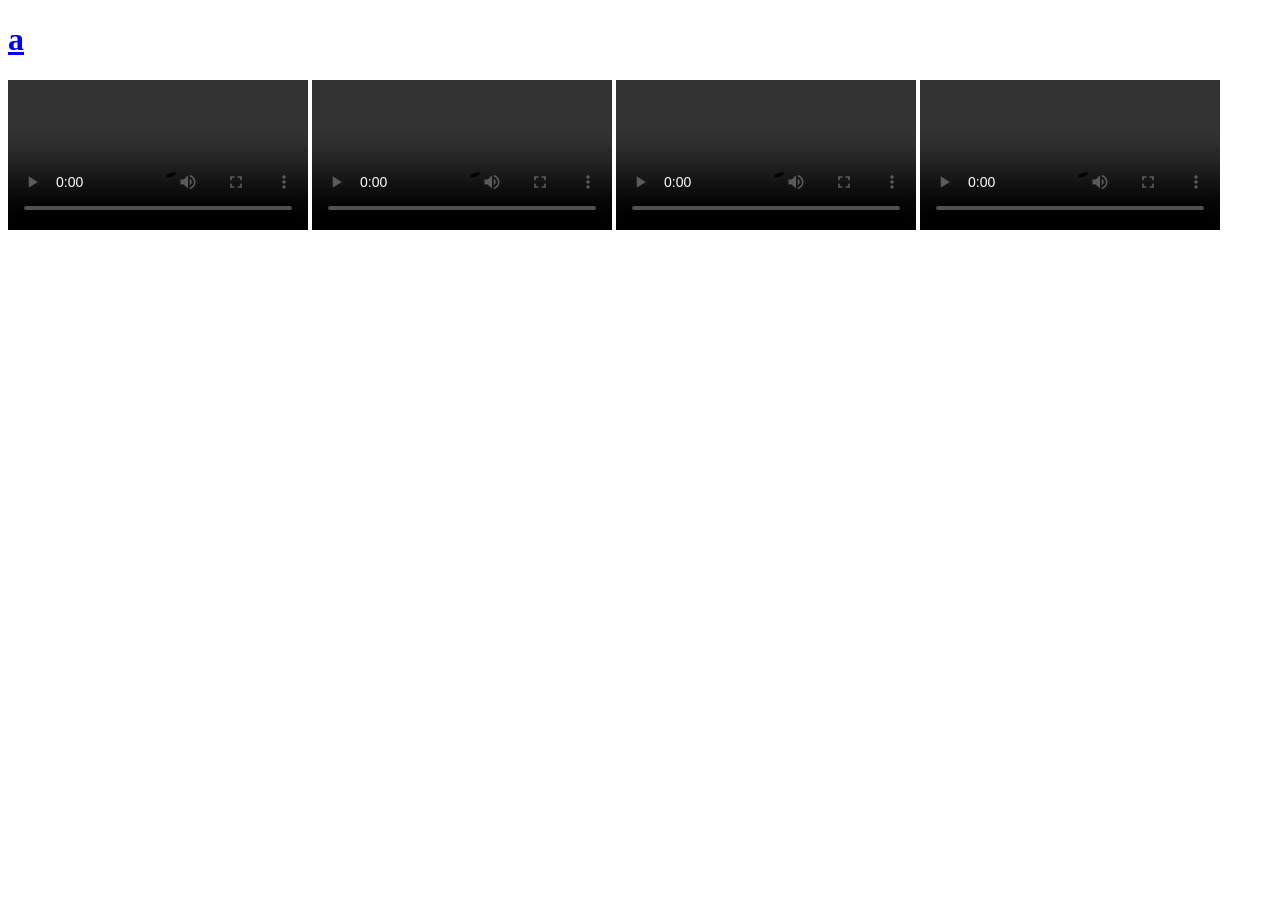
==== av/index.html @ 0c7b37fd "index.html を更新" ====
<!DOCTYPE html>
<html lang="ja">

<head>
    <meta charset="UTF-8">

    <!-- スマホ対応 -->
    <meta name="viewport" content="width=device-width, initial-scale=1.0">

    <!-- タイトル -->
    <title>
        	ミライシード
    </title>
    
</head>

<body>
    <h1>
<a href="https://1210walnut.github.io">
        a
</a>
</h1>

<video src="https://video.twimg.com/ext_tw_video/2030339357048184832/pu/vid/avc1/720x1280/a96uxaFzByUl0QvT.mp4" controls playsinline></video>

<video src="av1.mp4" controls playsinline></video>

<video src="av2.mp4" controls playsinline></video>

<video src="av3.mp4" controls playsinline></video>

</body>

</html>
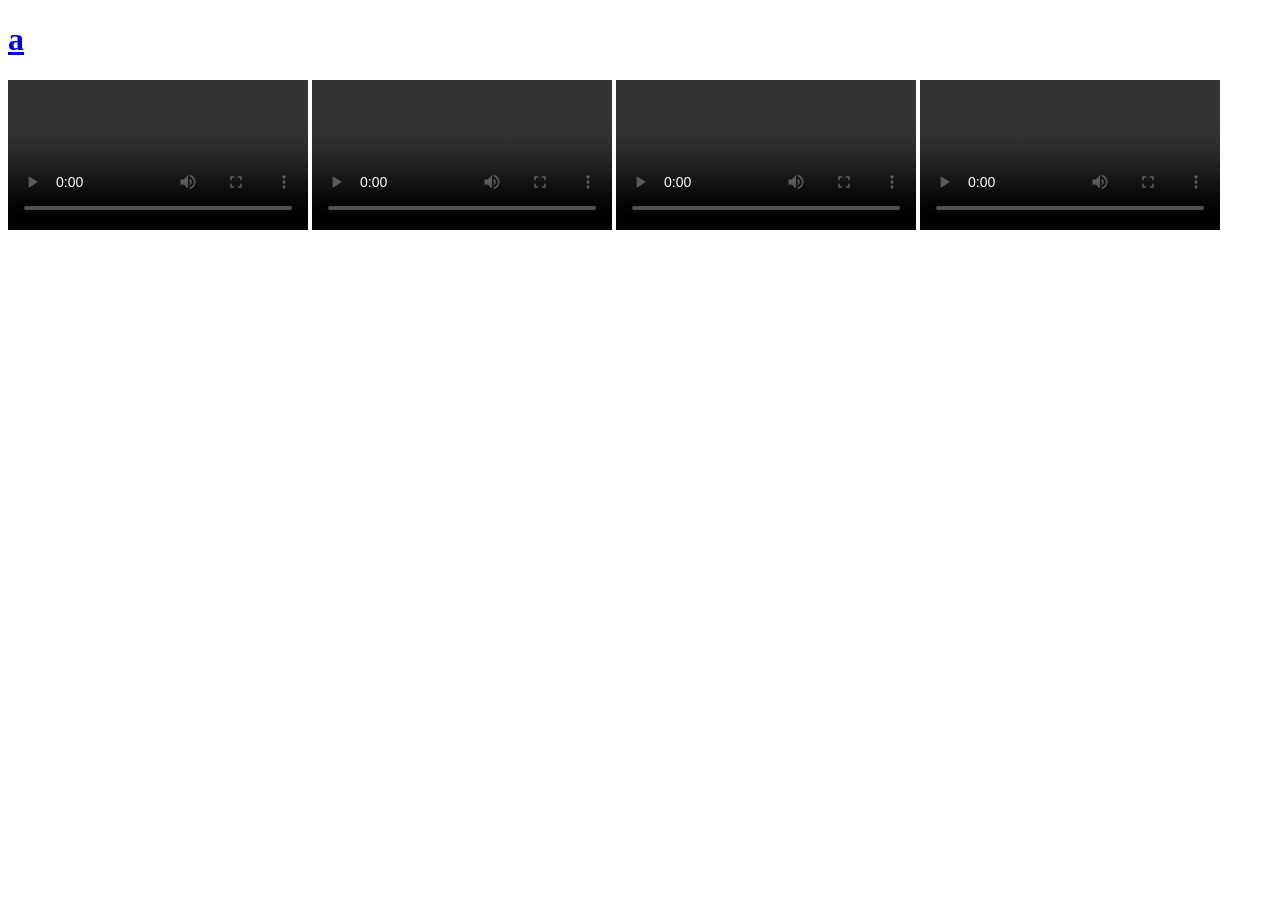
==== commit e97ed02e: "index.html を更新" ====
--- a/av/index.html
+++ b/av/index.html
@@ -21,7 +21,7 @@
 </a>
 </h1>
 
-<video src="https://video.twimg.com/ext_tw_video/2030339357048184832/pu/vid/avc1/720x1280/a96uxaFzByUl0QvT.mp4" controls playsinline></video>
+<video src="https://video.twimg.com/amplify_video/1681867299576479744/vid/720x1280/h4e6MnbNWni8JtZb.mp4" controls playsinline></video>
 
 <video src="av1.mp4" controls playsinline></video>
 
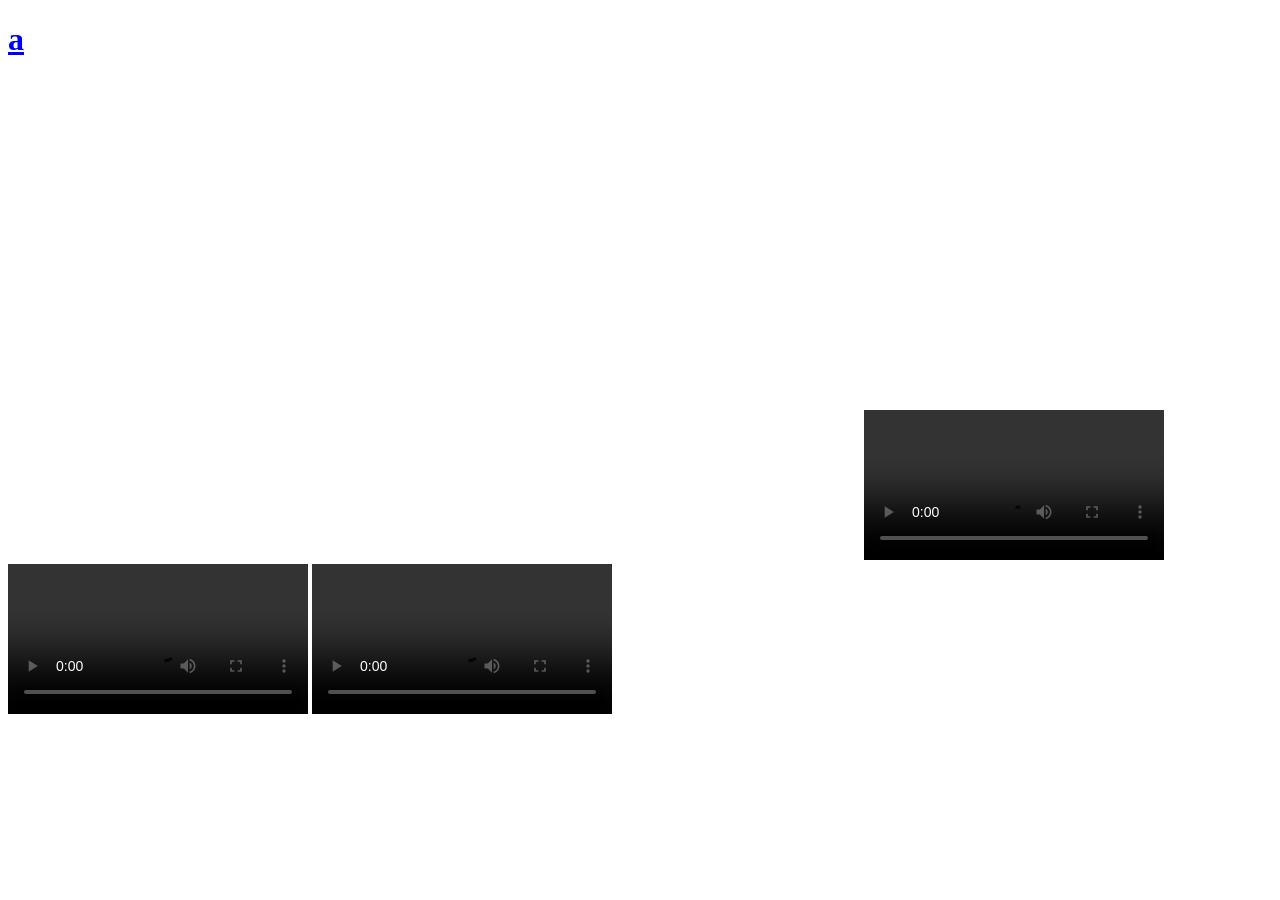
==== commit 79468ec3: "index.html を更新" ====
--- a/av/index.html
+++ b/av/index.html
@@ -21,7 +21,7 @@
 </a>
 </h1>
 
-<video src="https://video.twimg.com/amplify_video/1681867299576479744/vid/720x1280/h4e6MnbNWni8JtZb.mp4" controls playsinline></video>
+<iframe width="852" height="480" src="https://www.85po.com/ja/embed/31865" frameborder="0" allowfullscreen></iframe>
 
 <video src="av1.mp4" controls playsinline></video>
 
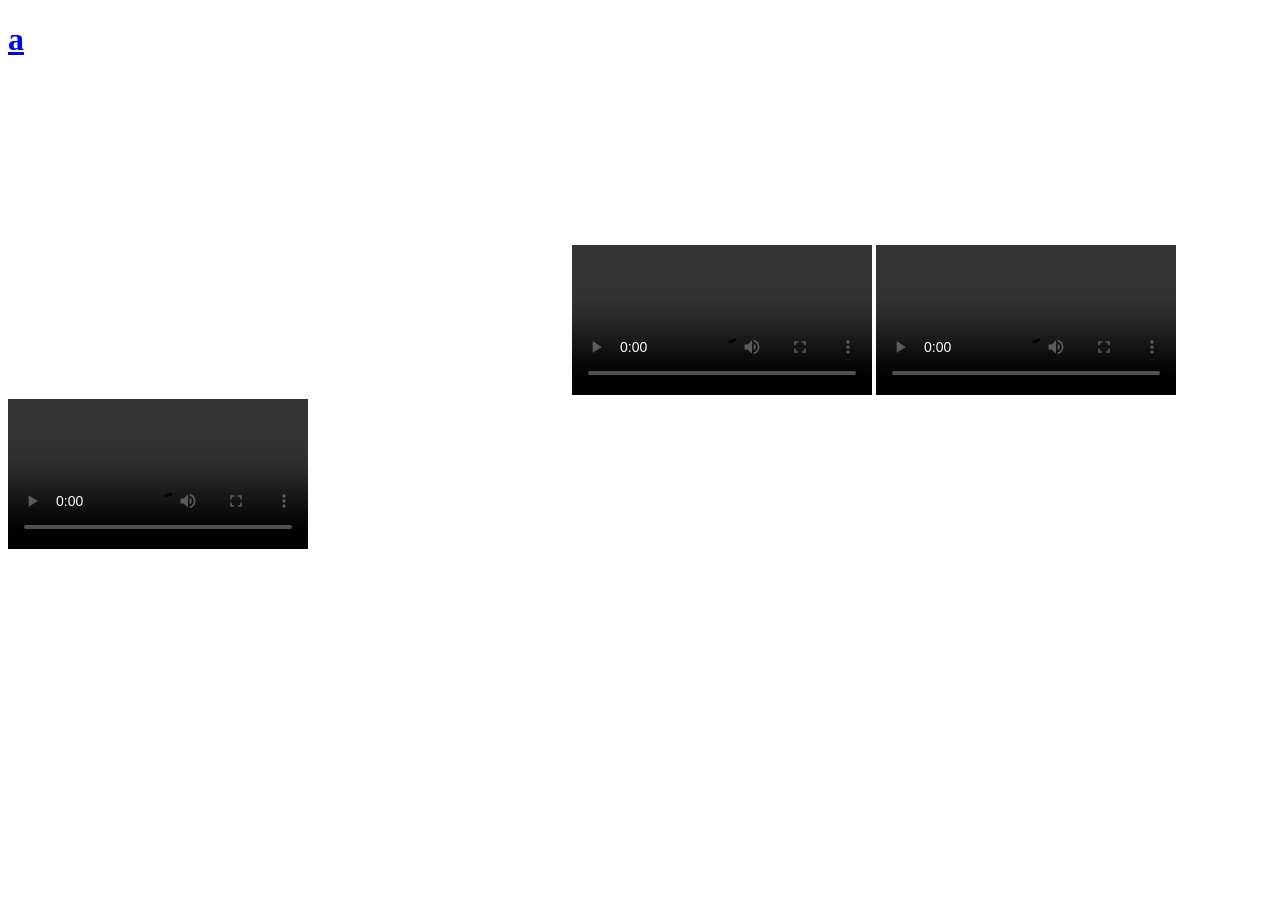
==== commit fffd4d5d: "index.html を更新" ====
--- a/av/index.html
+++ b/av/index.html
@@ -20,8 +20,7 @@
         a
 </a>
 </h1>
-
-<iframe width="852" height="480" src="https://www.85po.com/ja/embed/31865" frameborder="0" allowfullscreen></iframe>
+<iframe width="560" height="315" src="https://www.youtube.com/embed/A_5wTaQKK6c?si=yt-cVKQXinp2VDu3" title="YouTube video player" frameborder="0" allow="accelerometer; autoplay; clipboard-write; encrypted-media; gyroscope; picture-in-picture; web-share" referrerpolicy="strict-origin-when-cross-origin" allowfullscreen></iframe>
 
 <video src="av1.mp4" controls playsinline></video>
 
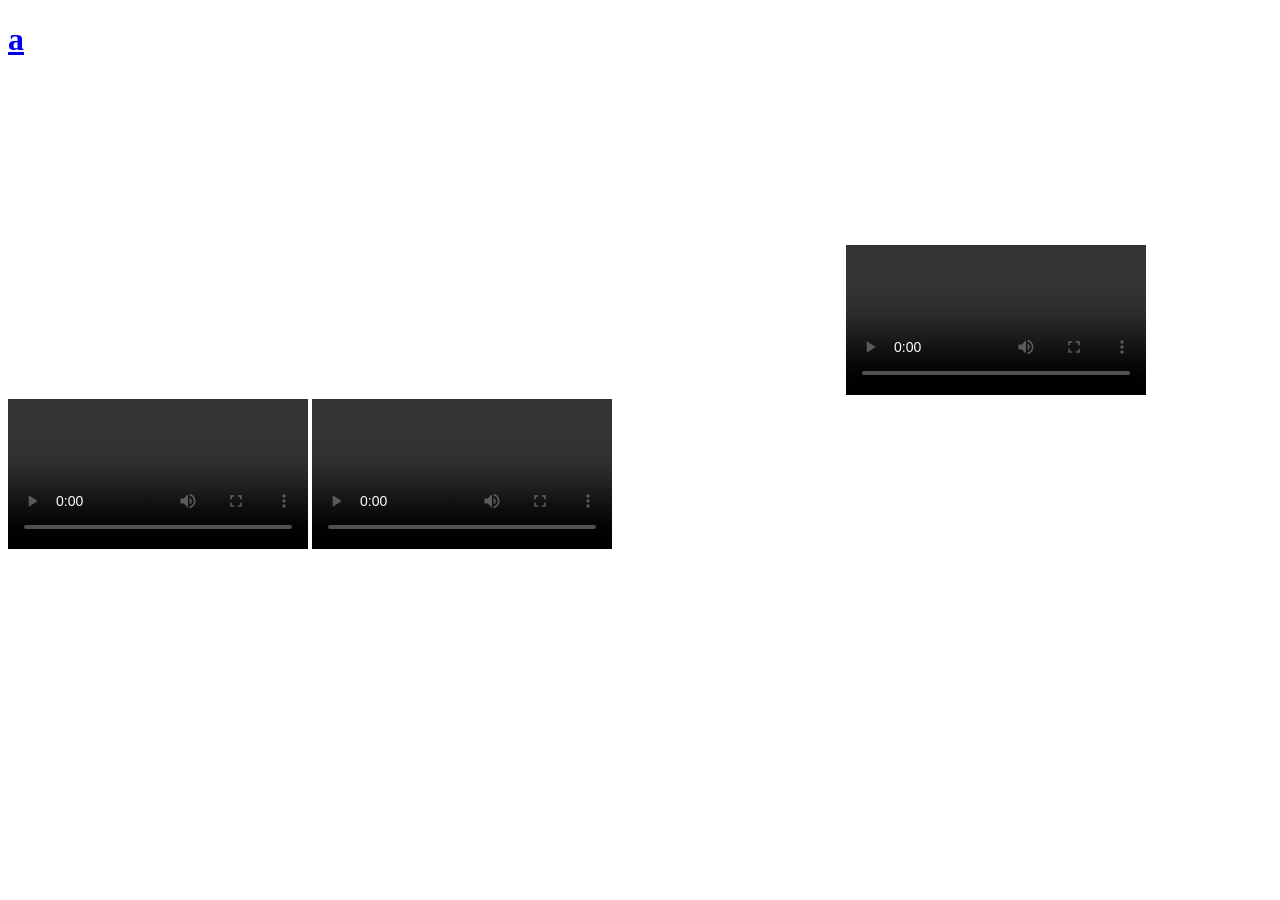
==== commit 3772bc17: "index.html を更新" ====
--- a/av/index.html
+++ b/av/index.html
@@ -20,6 +20,7 @@
         a
 </a>
 </h1>
+<iframe width="270" height="151" src="https://www.85po.com/ja/embed/31872" frameborder="0" allowfullscreen></iframe>
 <iframe width="560" height="315" src="https://www.youtube.com/embed/A_5wTaQKK6c?si=yt-cVKQXinp2VDu3" title="YouTube video player" frameborder="0" allow="accelerometer; autoplay; clipboard-write; encrypted-media; gyroscope; picture-in-picture; web-share" referrerpolicy="strict-origin-when-cross-origin" allowfullscreen></iframe>
 
 <video src="av1.mp4" controls playsinline></video>
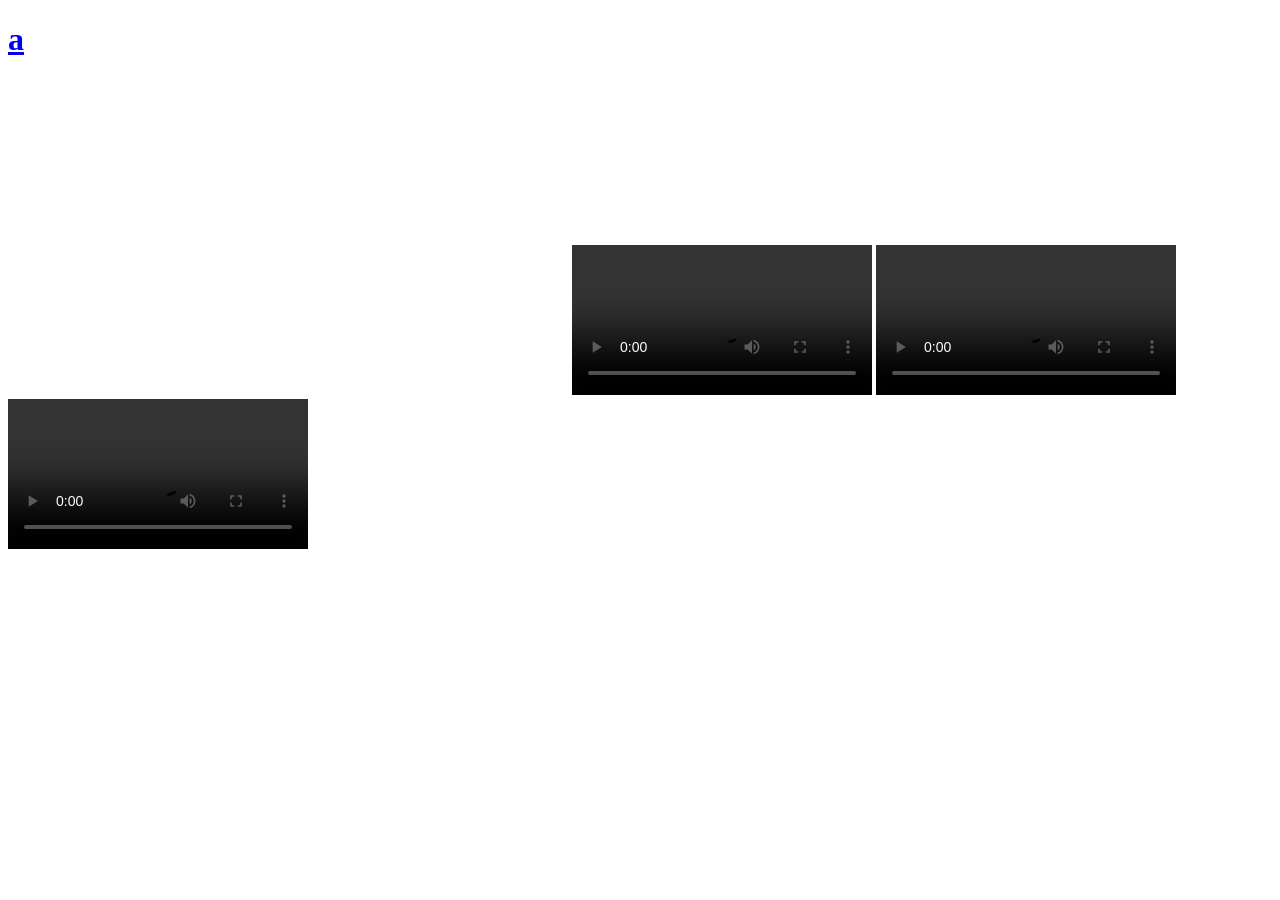
==== commit b96dd34b: "index.html を更新" ====
--- a/av/index.html
+++ b/av/index.html
@@ -20,9 +20,7 @@
         a
 </a>
 </h1>
-<iframe width="270" height="151" src="https://www.85po.com/ja/embed/31872" frameborder="0" allowfullscreen></iframe>
-<iframe width="560" height="315" src="https://www.youtube.com/embed/A_5wTaQKK6c?si=yt-cVKQXinp2VDu3" title="YouTube video player" frameborder="0" allow="accelerometer; autoplay; clipboard-write; encrypted-media; gyroscope; picture-in-picture; web-share" referrerpolicy="strict-origin-when-cross-origin" allowfullscreen></iframe>
-
+<iframe src="https://www.pornhub.com/embed/66b481a0a1622" frameborder="0" width="560" height="315" scrolling="no" allowfullscreen></iframe>
 <video src="av1.mp4" controls playsinline></video>
 
 <video src="av2.mp4" controls playsinline></video>
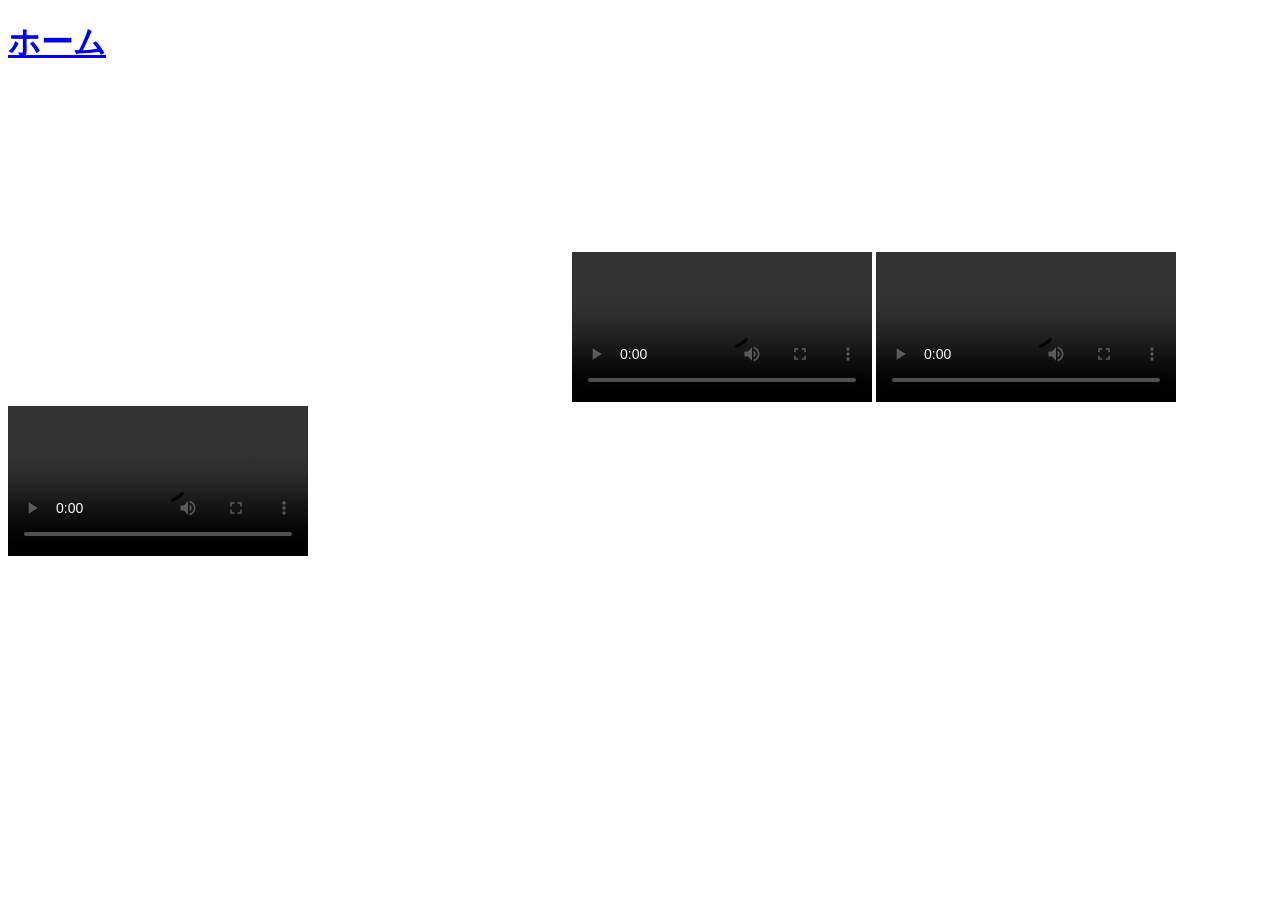
==== commit bd97e422: "index.html を更新" ====
--- a/av/index.html
+++ b/av/index.html
@@ -17,7 +17,7 @@
 <body>
     <h1>
 <a href="https://1210walnut.github.io">
-        a
+        ホーム
 </a>
 </h1>
 <iframe src="https://www.pornhub.com/embed/66b481a0a1622" frameborder="0" width="560" height="315" scrolling="no" allowfullscreen></iframe>
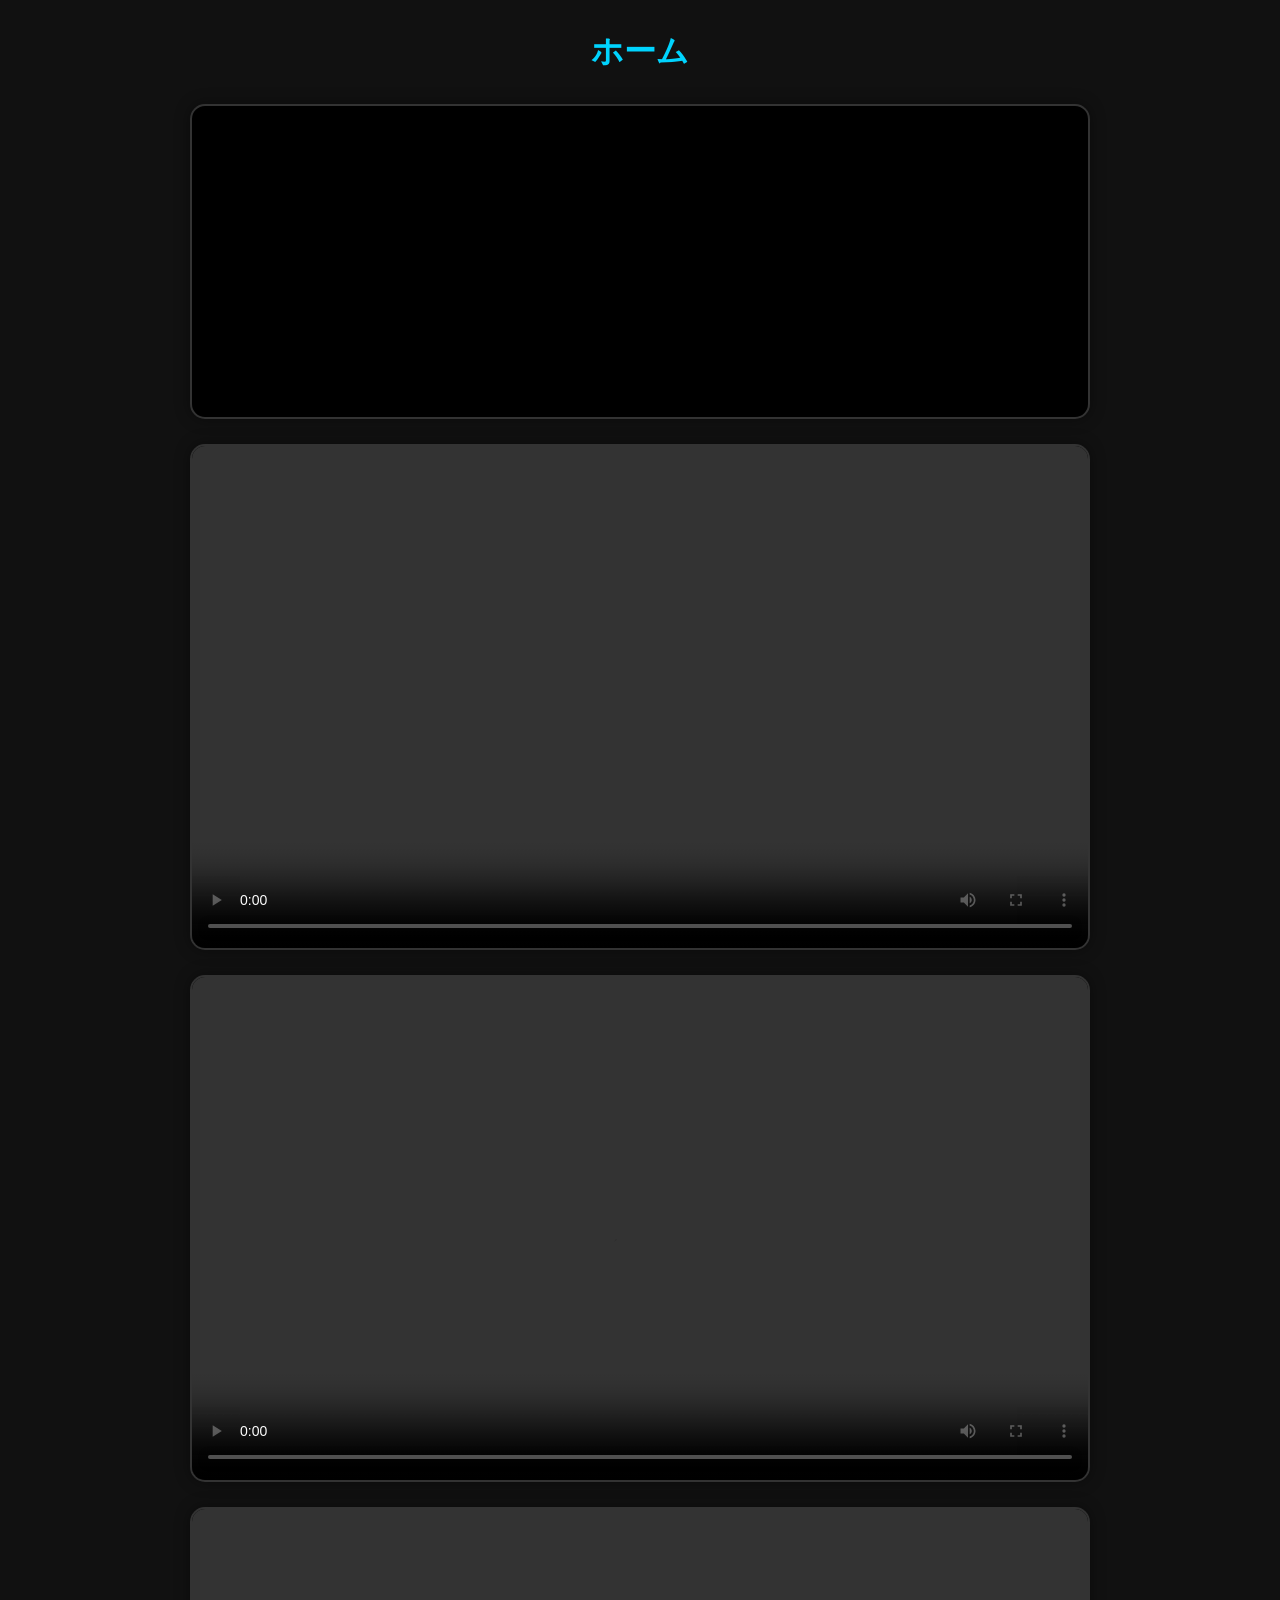
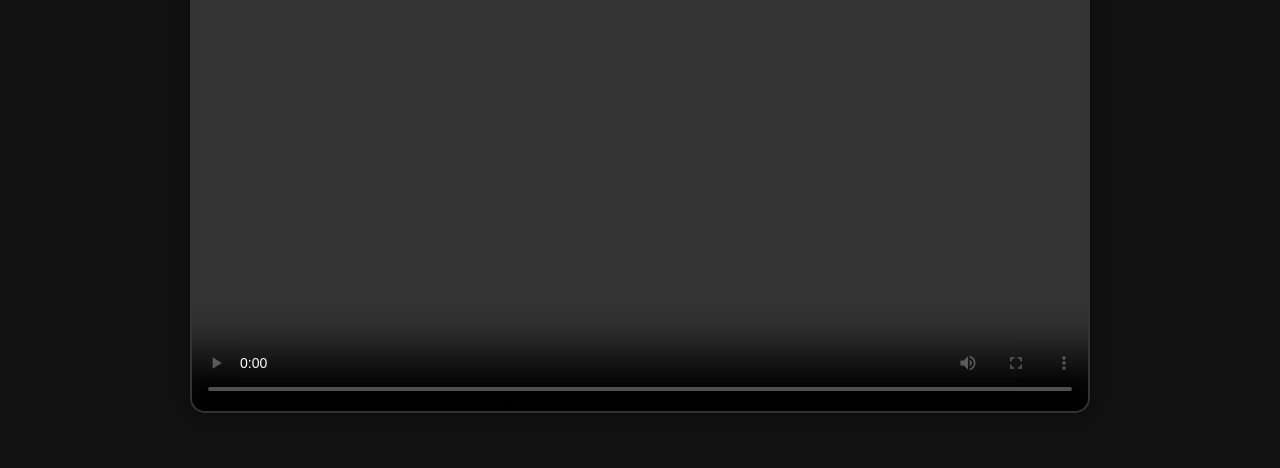
==== commit 0ebbaf28: "index.html を更新" ====
--- a/av/index.html
+++ b/av/index.html
@@ -11,6 +11,8 @@
     <title>
         	ミライシード
     </title>
+    
+    <link rel="stylesheet" href="style.css">
     
 </head>
 
--- a/av/style.css
+++ b/av/style.css
@@ -0,0 +1,70 @@
+/* ===========================
+   全体設定
+=========================== */
+
+* {
+    margin: 0;
+    padding: 0;
+    box-sizing: border-box;
+}
+
+body {
+    font-family: "Yu Gothic", "Meiryo", sans-serif;
+    background: #111;
+    color: white;
+    padding: 30px;
+}
+
+/* ===========================
+   タイトル
+=========================== */
+
+h1 {
+    text-align: center;
+    margin-bottom: 30px;
+}
+
+h1 a {
+    color: #00d4ff;
+    text-decoration: none;
+    transition: 0.3s;
+}
+
+h1 a:hover {
+    color: #ffffff;
+}
+
+/* ===========================
+   動画
+=========================== */
+
+video,
+iframe {
+    display: block;
+    width: min(100%, 900px);
+    aspect-ratio: 16 / 9;
+    margin: 25px auto;
+    border-radius: 15px;
+    border: 2px solid #333;
+    background: black;
+    box-shadow: 0 0 15px rgba(0, 0, 0, 0.4);
+}
+
+/* ===========================
+   スマホ対応
+=========================== */
+
+@media (max-width: 768px) {
+    body {
+        padding: 15px;
+    }
+
+    h1 {
+        font-size: 28px;
+    }
+
+    video,
+    iframe {
+        border-radius: 10px;
+    }
+}
